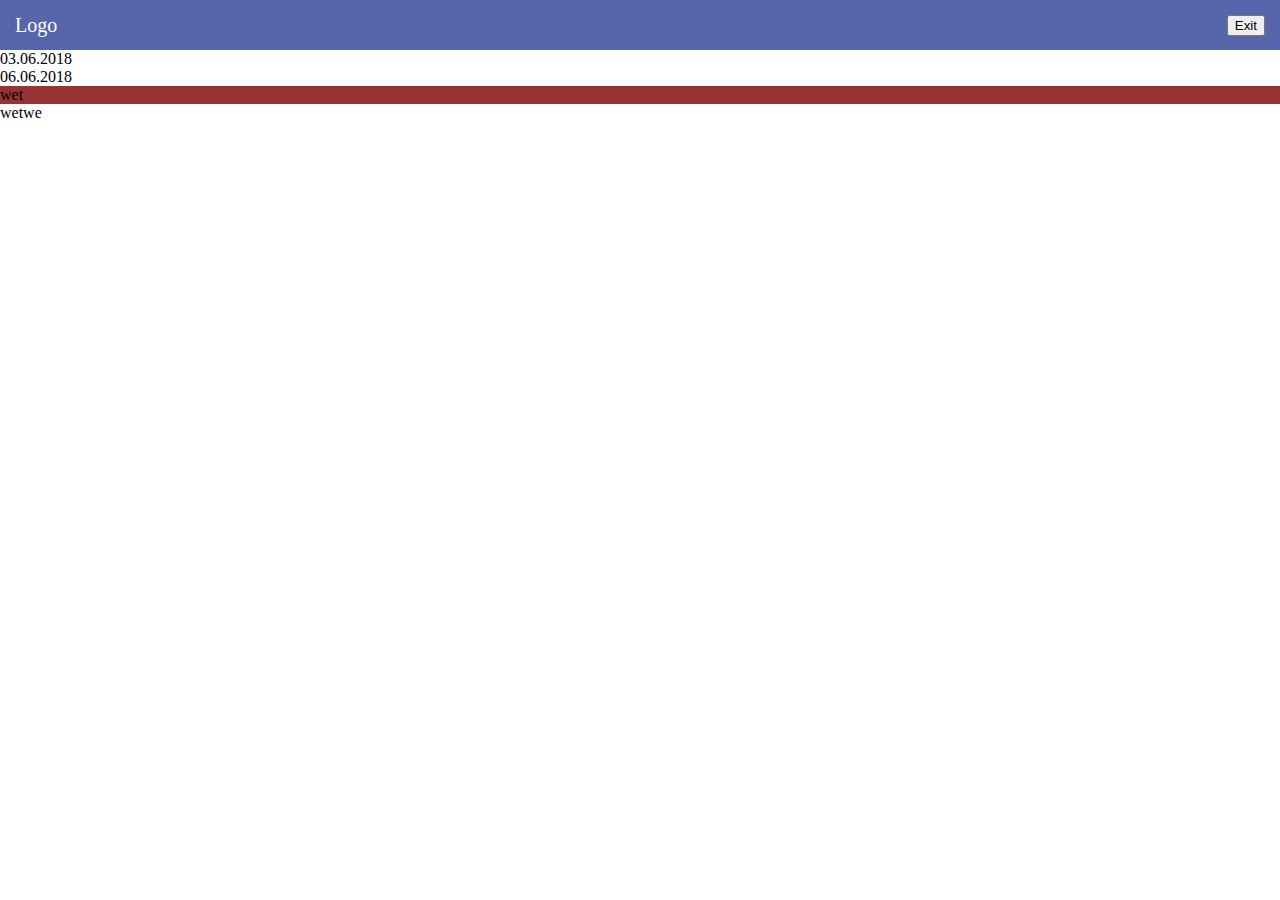
==== web template/index.html @ ff7cc6d1 "lesson 1" ====
<!DOCTYPE html>
<html>
<head>
	<title>Развитие</title>
	<link rel="stylesheet" type="text/css" href="style.css">
</head>
<body>
	<div class="header">
		<div>Logo</div>
		<div><button> Exit</button></div>
	</div>
	<div class="container">
		<div class="date-list">
			<div class="date-item">03.06.2018</div> <!--єлемент списка-->
			<div class="date-item">06.06.2018</div>
		</div>
		<div class="content">
			<div id="chart">wet</div>
			<div>wetwe</div>
		</div>
	</div>
</body>
</html>
---- web template/style.css ----
body{
	margin: 0px;
}

div{
	/*border: 1px solid black; */
}
.header{
	height: 40px;
	background-color: #5766ab;
	color: #ffffff;
	display: flex;
	justify-content: space-between;
	font-size: 20px;
	padding: 5px 15px;
}
.header div{
	display: flex;
	flex-direction: row;
	align-content: center;
	align-items: center;
}

#chart{
	background-color: #993333;
}
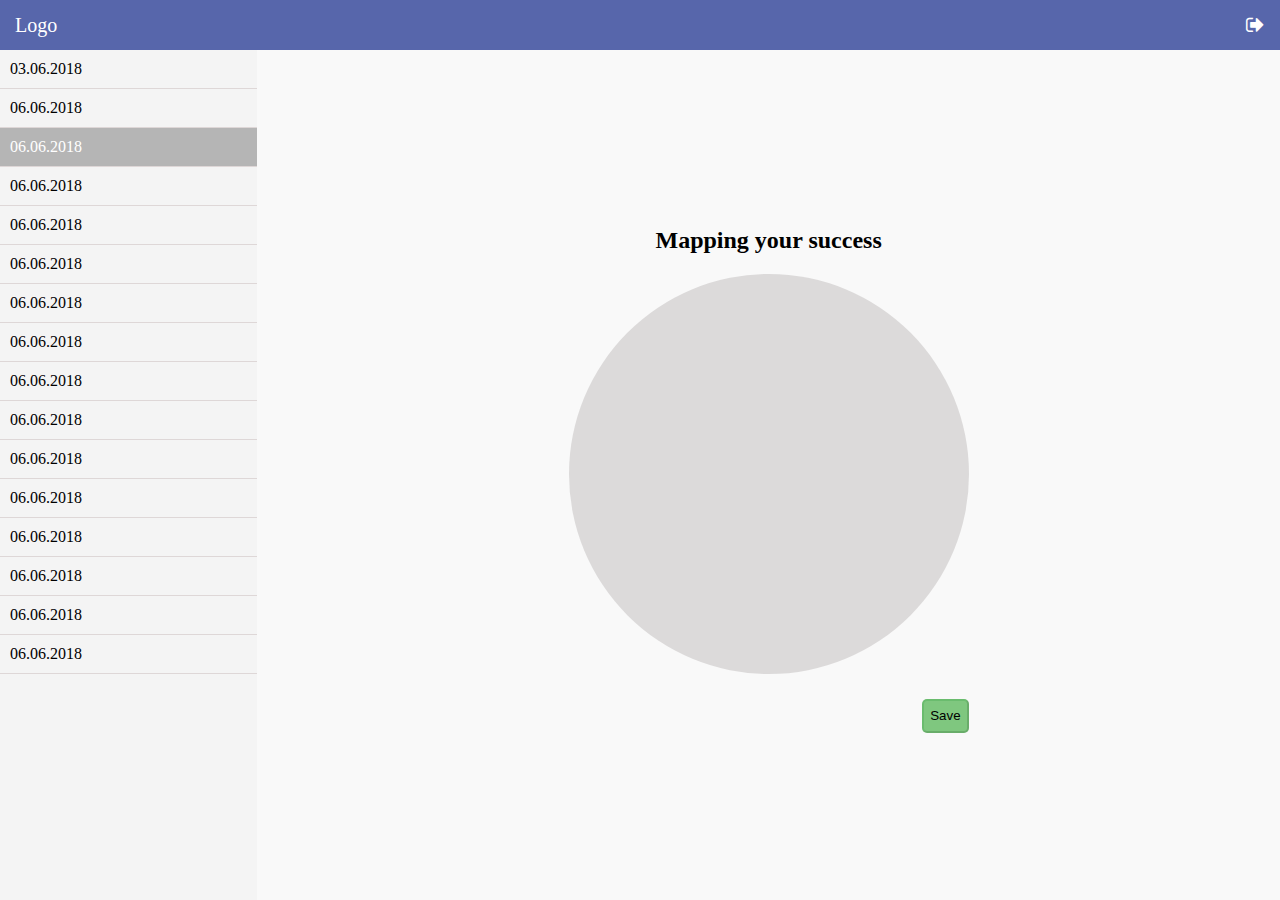
==== commit da547f64: "create tamplate for user chart page" ====
--- a/web template/index.html
+++ b/web template/index.html
@@ -3,21 +3,46 @@
 <head>
 	<title>Развитие</title>
 	<link rel="stylesheet" type="text/css" href="style.css">
+	<link rel="stylesheet" href="https://maxcdn.bootstrapcdn.com/font-awesome/4.6.3/css/font-awesome.min.css">
 </head>
 <body>
 	<div class="header">
 		<div>Logo</div>
-		<div><button> Exit</button></div>
+		<div class="logout"><i class="fa fa-sign-out"></i></div>
 	</div>
 	<div class="container">
 		<div class="date-list">
 			<div class="date-item">03.06.2018</div> <!--єлемент списка-->
 			<div class="date-item">06.06.2018</div>
+			<div class="date-item selected">06.06.2018</div>
+			<div class="date-item">06.06.2018</div>
+			<div class="date-item">06.06.2018</div>
+			<div class="date-item">06.06.2018</div>
+			<div class="date-item">06.06.2018</div>
+			<div class="date-item">06.06.2018</div>
+			<div class="date-item">06.06.2018</div>
+			<div class="date-item">06.06.2018</div>
+			<div class="date-item">06.06.2018</div>
+			<div class="date-item">06.06.2018</div>
+			<div class="date-item">06.06.2018</div>
+			<div class="date-item">06.06.2018</div>
+			<div class="date-item">06.06.2018</div>
+			<div class="date-item">06.06.2018</div>
 		</div>
 		<div class="content">
-			<div id="chart">wet</div>
-			<div>wetwe</div>
+			<h2>Mapping your success</h2>
+			<canvas id="chart"></canvas>
+			<div class="button-panel"><button> Save</button></div>
 		</div>
 	</div>
+	<script type="text/javascript">
+		var chart = new ChartLoder().load();
+		var canvas = document.getElementById("chart");
+		chart.setCanvas(canvas);
+		chart.draw();
+
+
+
+	</script>
 </body>
 </html>--- a/web template/style.css
+++ b/web template/style.css
@@ -1,10 +1,8 @@
-body{
+html, body {
 	margin: 0px;
+	height: 100%;
 }
 
-div{
-	/*border: 1px solid black; */
-}
 .header{
 	height: 40px;
 	background-color: #5766ab;
@@ -22,5 +20,80 @@
 }
 
 #chart{
-	background-color: #993333;
-}+	background-color: #dcdada;
+	border-radius: 50%;
+	width: 400px;
+	height: 400px;
+}
+.button-panel{
+	width: 400px;
+    display: flex;
+    justify-content: flex-end;
+    padding: 10px;
+    margin-top: 15px;
+}
+.button-panel>button{
+	border-radius: 5px;
+    height: 2.5em;
+    background-color: #0092007d;
+    border-color: #0a881c2e;
+    cursor: pointer;
+}
+
+.container{
+	height:  calc(100% - 50px);
+	display: flex;
+	flex-direction: row;
+}
+.date-list{
+	flex-grow:1;
+	width: 200px;
+	overflow-y: scroll;
+	background-color: #f4f4f4;
+}
+.date-item{
+	padding: 10px;
+	background-color: #f4f4f4;
+	border-bottom: #ded7d7 1px solid;
+}
+.date-item:hover{
+	background-color: #d4d4d4;
+}
+.date-item.selected{
+	background-color: #b5b5b5;
+	color: white;
+}
+.content{
+	flex-grow:10;
+	display: flex;
+	padding: 15px;
+	flex-direction: column;
+	align-items:center;
+	justify-content: center;
+	background-color: #f9f9f9;
+}
+.logout:hover{
+	cursor: pointer;
+	color: #efaaaa;
+}
+
+/* width */
+::-webkit-scrollbar {
+    width: 5px;
+}
+
+/* Track */
+::-webkit-scrollbar-track {
+    background: #a0a0a0	; 
+}
+
+/* Handle */
+::-webkit-scrollbar-thumb {
+    background: #565656; 
+    border-radius: 3px;
+}
+
+/* Handle on hover */
+::-webkit-scrollbar-thumb:hover {
+    background:  #454545;
+}
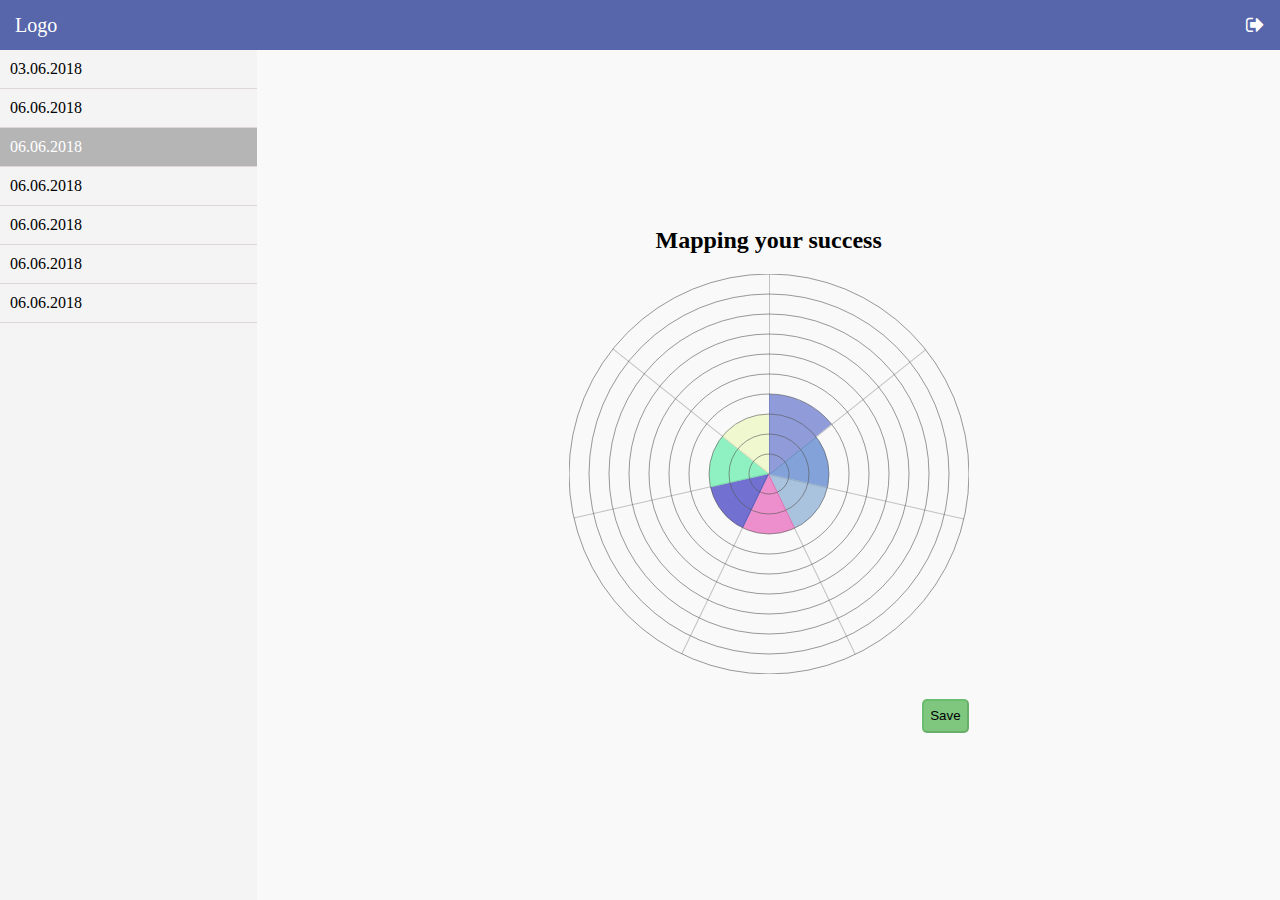
==== commit 5cf13546: "add view chart" ====
--- a/web template/index.html
+++ b/web template/index.html
@@ -19,15 +19,6 @@
 			<div class="date-item">06.06.2018</div>
 			<div class="date-item">06.06.2018</div>
 			<div class="date-item">06.06.2018</div>
-			<div class="date-item">06.06.2018</div>
-			<div class="date-item">06.06.2018</div>
-			<div class="date-item">06.06.2018</div>
-			<div class="date-item">06.06.2018</div>
-			<div class="date-item">06.06.2018</div>
-			<div class="date-item">06.06.2018</div>
-			<div class="date-item">06.06.2018</div>
-			<div class="date-item">06.06.2018</div>
-			<div class="date-item">06.06.2018</div>
 		</div>
 		<div class="content">
 			<h2>Mapping your success</h2>
@@ -36,13 +27,182 @@
 		</div>
 	</div>
 	<script type="text/javascript">
+
+
+		function toRadian(gradus){
+			return gradus * Math.PI / 180
+		}
+		function getRandomColor() {
+			var letters = '0123456789ABCDEF';
+			var color = '#';
+			for (var i = 0; i < 6; i++) {
+			    color += letters[Math.floor(Math.random() * 16)];
+			}
+			return color+'99';
+		}
+
+		function Point(x,y){
+
+			/** @var int*/
+			this.x=x;
+
+			/** @var int*/
+			this.y=y;
+		}
+
+		/**
+		* @param name string
+		* @param value float
+		*/
+		function Axis(name, value, color){
+			var color = color?color:'red';
+
+			var angleRotateFrom;
+			var angleRotateTo;
+			var scale;
+			var maxValue;
+
+			this.draw = function(ctx){
+				ctx.rotate(toRadian(angleRotateFrom));
+				ctx.fillRect(0, 0, maxValue*scale, 1);
+				drawValue(ctx);
+				ctx.rotate(toRadian(-angleRotateFrom));
+			}
+
+			function drawValue(ctx){
+				var dr = angleRotateTo-angleRotateFrom;
+				var pixelValue = scale*value;
+				var oldFillStyle = ctx.fillStyle;
+				ctx.fillStyle = getRandomColor(); 
+				ctx.beginPath();
+				ctx.arc(0,0,pixelValue,0,toRadian(dr));
+				dr= 90-dr;
+				console.log(dr);
+				ctx.moveTo(0,0);
+        		ctx.lineTo(pixelValue,0);
+		        ctx.lineTo(pixelValue*Math.sin(toRadian(dr)),pixelValue*Math.cos(toRadian(dr)));
+		        ctx.closePath();
+				ctx.fill();
+				ctx.fillStyle = oldFillStyle;
+			}
+			
+
+
+			this.setAngleRotation = function(from, to){
+				angleRotateFrom=from;
+				angleRotateTo = to;
+			}
+
+			this.setScale = function(value){
+				scale = value;
+			}
+
+			this.setMaxValue = function(value){
+				maxValue = value;
+			}
+
+			/**
+			* @return float
+			*/
+			this.getValue = function(){
+				return value;
+			}
+
+		}
+
+		function Chart(){
+
+			var canvas;
+			var context;
+
+			var maxValue=10;
+			var scale = 20;
+			var axisList = new Array();
+
+			this.setCanvas = function(cnv){
+				canvas=cnv;
+				cnv.width=400;
+				cnv.height=400;
+				context = cnv.getContext("2d");
+				canvas.addEventListener('mousemove', mouseMove);
+			}
+
+			this.draw = function(){
+				
+				//todo: draw polygon
+				//todo: graw circles
+				//todo: draw axis
+
+
+				context.translate(200, 200);
+				
+				context.fillStyle = '#55555555'
+				context.strokeStyle = '#55555599'
+				for (let i=0; i<axisList.length; i++) {
+					axisList[i].draw(context);
+				}
+
+
+				let h = scale;
+				for(let i=0; i<=maxValue*scale; i+=h){
+					context.beginPath();
+					context.arc(0,0,i,0,2*Math.PI);
+					context.stroke();
+				}
+
+				
+
+			}
+
+			this.setMaxValue = function(value){
+				maxValue=value;
+				for (let i=0; i<axisList.length; i++) {
+					axisList[i].setMaxValue(maxValue);
+				}
+			}
+
+			this.addAxis = function(axis){
+				axis.setMaxValue(maxValue);
+				axis.setScale(scale);
+				axisList.push(axis);
+				recalCulateAxisPosition();
+			}
+
+			var recalCulateAxisPosition = function(){
+				ah = 360/axisList.length;
+				for (var i=0; i<axisList.length; i++) {
+					axisList[i].setAngleRotation(ah*i-90,ah*(i+1)-90);
+				}
+			}
+
+			var mouseMove = function(e){
+				console.log("sdf");
+			}
+		}
+
+		function ChartLoder(){
+			/**
+			* @return Chart
+			*/
+			this.load = function(){
+				var chart = new Chart();
+				chart.setMaxValue(10);
+				chart.addAxis(new Axis("Душевное спокойствие",4));
+				chart.addAxis(new Axis("Здоровье",3));
+				chart.addAxis(new Axis("Финансовая независимость",3));
+				chart.addAxis(new Axis("Здоровье",3));
+				chart.addAxis(new Axis("Финансовая независимость",3));
+				chart.addAxis(new Axis("Здоровье",3));
+				chart.addAxis(new Axis("Финансовая независимость",3));
+				return chart;
+			}
+		}
+
 		var chart = new ChartLoder().load();
 		var canvas = document.getElementById("chart");
 		chart.setCanvas(canvas);
 		chart.draw();
-
-
-
+		
 	</script>
 </body>
 </html>--- a/web template/style.css
+++ b/web template/style.css
@@ -20,8 +20,6 @@
 }
 
 #chart{
-	background-color: #dcdada;
-	border-radius: 50%;
 	width: 400px;
 	height: 400px;
 }
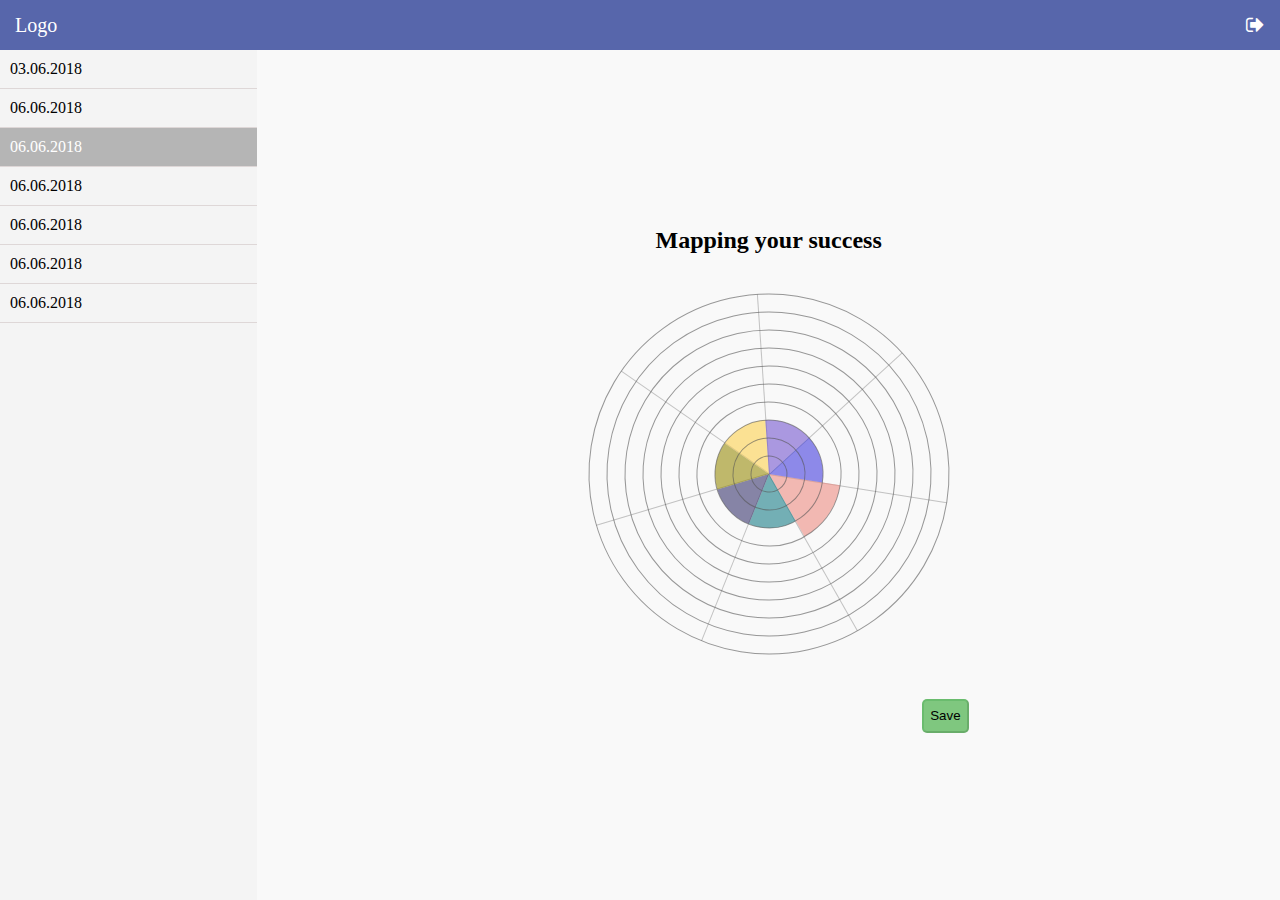
==== commit 915abfde: "lesson 2" ====
--- a/web template/index.html
+++ b/web template/index.html
@@ -30,7 +30,8 @@
 
 
 		function toRadian(gradus){
-			return gradus * Math.PI / 180
+			
+			return gradus * Math.PI / 180;
 		}
 		function getRandomColor() {
 			var letters = '0123456789ABCDEF';
@@ -50,12 +51,14 @@
 			this.y=y;
 		}
 
+
+
 		/**
 		* @param name string
 		* @param value float
 		*/
 		function Axis(name, value, color){
-			var color = color?color:'red';
+			var color = color?color:getRandomColor();
 
 			var angleRotateFrom;
 			var angleRotateTo;
@@ -73,11 +76,10 @@
 				var dr = angleRotateTo-angleRotateFrom;
 				var pixelValue = scale*value;
 				var oldFillStyle = ctx.fillStyle;
-				ctx.fillStyle = getRandomColor(); 
+				ctx.fillStyle = color; 
 				ctx.beginPath();
 				ctx.arc(0,0,pixelValue,0,toRadian(dr));
 				dr= 90-dr;
-				console.log(dr);
 				ctx.moveTo(0,0);
         		ctx.lineTo(pixelValue,0);
 		        ctx.lineTo(pixelValue*Math.sin(toRadian(dr)),pixelValue*Math.cos(toRadian(dr)));
@@ -116,42 +118,45 @@
 			var context;
 
 			var maxValue=10;
-			var scale = 20;
+			var scale = 18;
 			var axisList = new Array();
+
+
+			
 
 			this.setCanvas = function(cnv){
 				canvas=cnv;
 				cnv.width=400;
 				cnv.height=400;
-				context = cnv.getContext("2d");
+				context = cnv.getContext("2d"); //погуглить 3D
 				canvas.addEventListener('mousemove', mouseMove);
 			}
+
 
 			this.draw = function(){
 				
-				//todo: draw polygon
-				//todo: graw circles
-				//todo: draw axis
-
-
+				context.clearRect(0,0,400,400);
 				context.translate(200, 200);
-				
+				context.rotate(toRadian(3));
 				context.fillStyle = '#55555555'
 				context.strokeStyle = '#55555599'
+
 				for (let i=0; i<axisList.length; i++) {
 					axisList[i].draw(context);
 				}
 
 
-				let h = scale;
+				var h = scale;
 				for(let i=0; i<=maxValue*scale; i+=h){
 					context.beginPath();
 					context.arc(0,0,i,0,2*Math.PI);
+					context.closePath();
 					context.stroke();
 				}
 
+
+				context.translate(-200, -200);
 				
-
 			}
 
 			this.setMaxValue = function(value){
@@ -165,22 +170,23 @@
 				axis.setMaxValue(maxValue);
 				axis.setScale(scale);
 				axisList.push(axis);
-				recalCulateAxisPosition();
-			}
-
-			var recalCulateAxisPosition = function(){
-				ah = 360/axisList.length;
+				recalculateAxisPosition();
+			}
+
+			var recalculateAxisPosition = function(){
+				var temp = 360/axisList.length;
 				for (var i=0; i<axisList.length; i++) {
-					axisList[i].setAngleRotation(ah*i-90,ah*(i+1)-90);
+					axisList[i].setAngleRotation(temp*i-90,temp*(i+1)-90);
 				}
 			}
 
 			var mouseMove = function(e){
-				console.log("sdf");
-			}
-		}
-
-		function ChartLoder(){
+				let point = new Point(e.pageX - canvas.offsetLeft, e.pageY - canvas.offsetTop);
+				console.log(point);
+			}
+		}
+
+		function ChartLoader(){
 			/**
 			* @return Chart
 			*/
@@ -198,11 +204,14 @@
 			}
 		}
 
-		var chart = new ChartLoder().load();
+
+		var chart = new ChartLoader().load();
 		var canvas = document.getElementById("chart");
 		chart.setCanvas(canvas);
-		chart.draw();
 		
+		window.setInterval(chart.draw, 20);
+		// chart.draw();
+
 	</script>
 </body>
 </html>